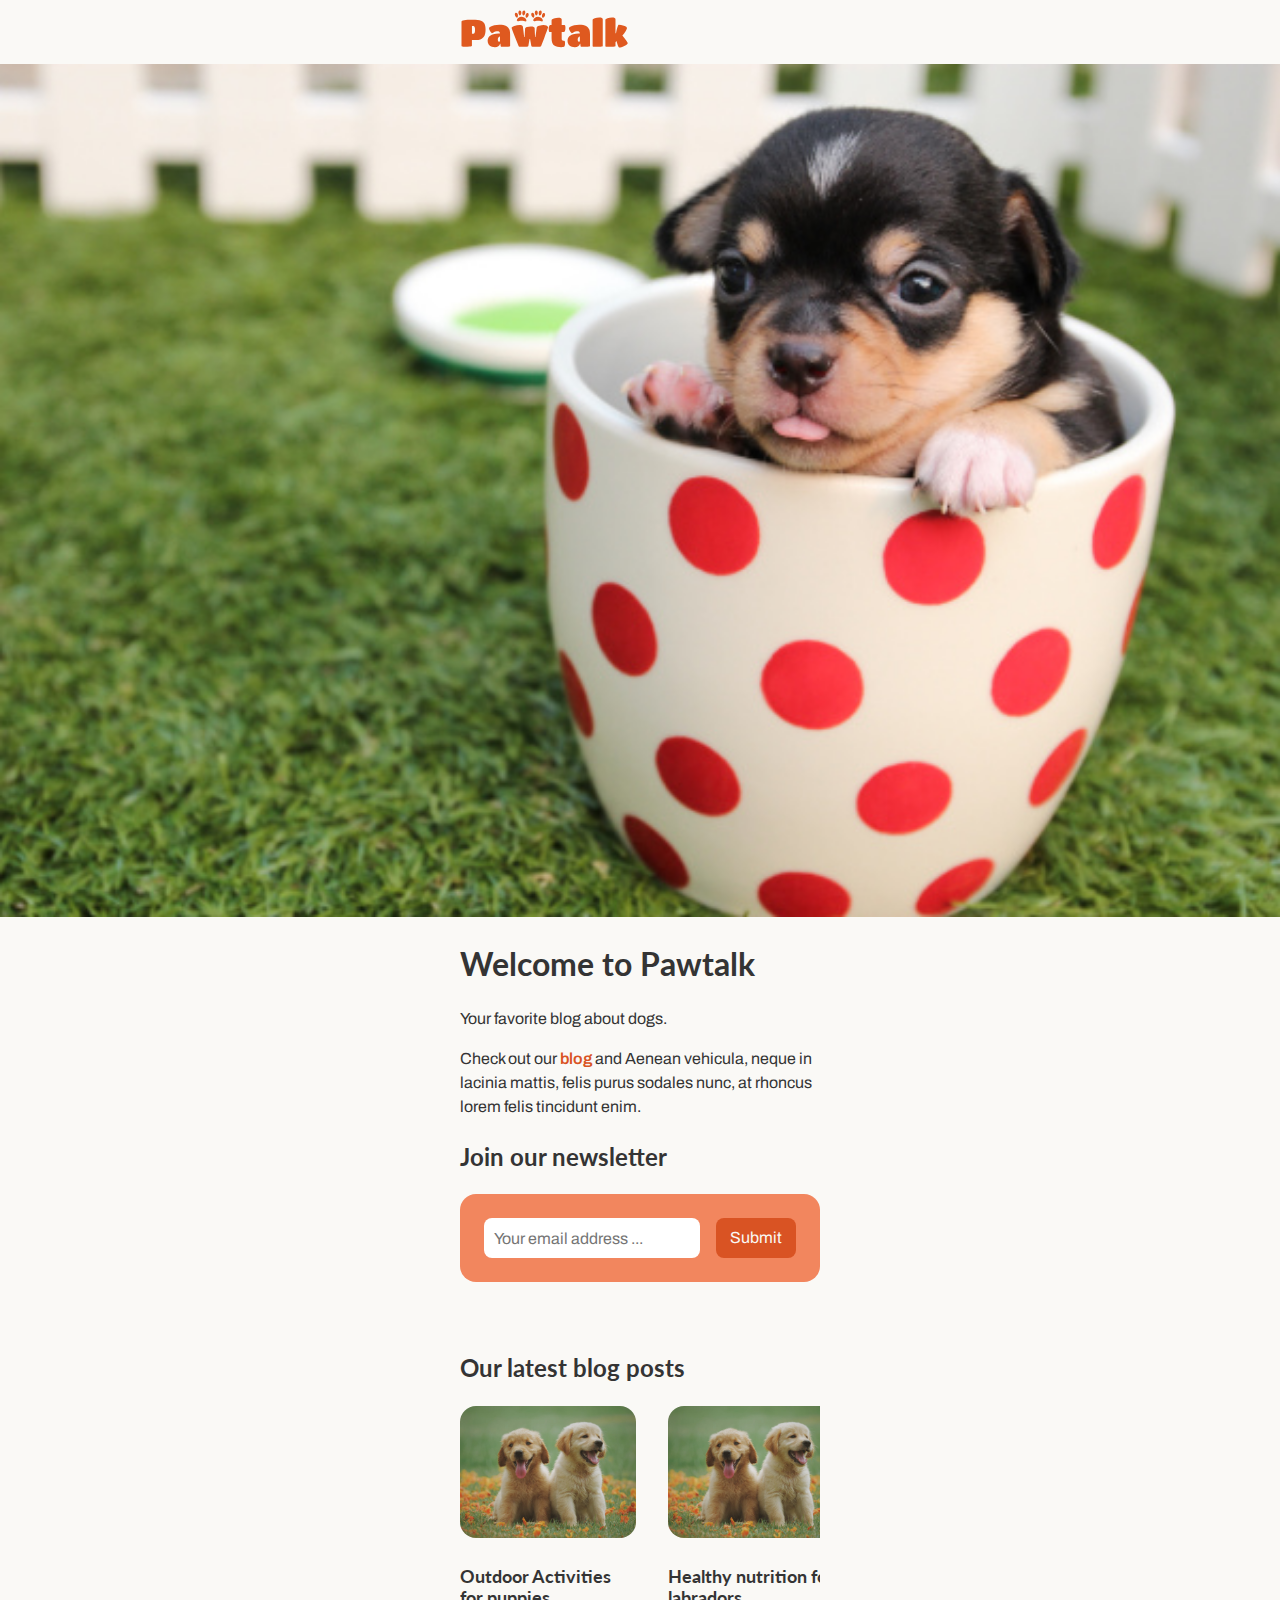
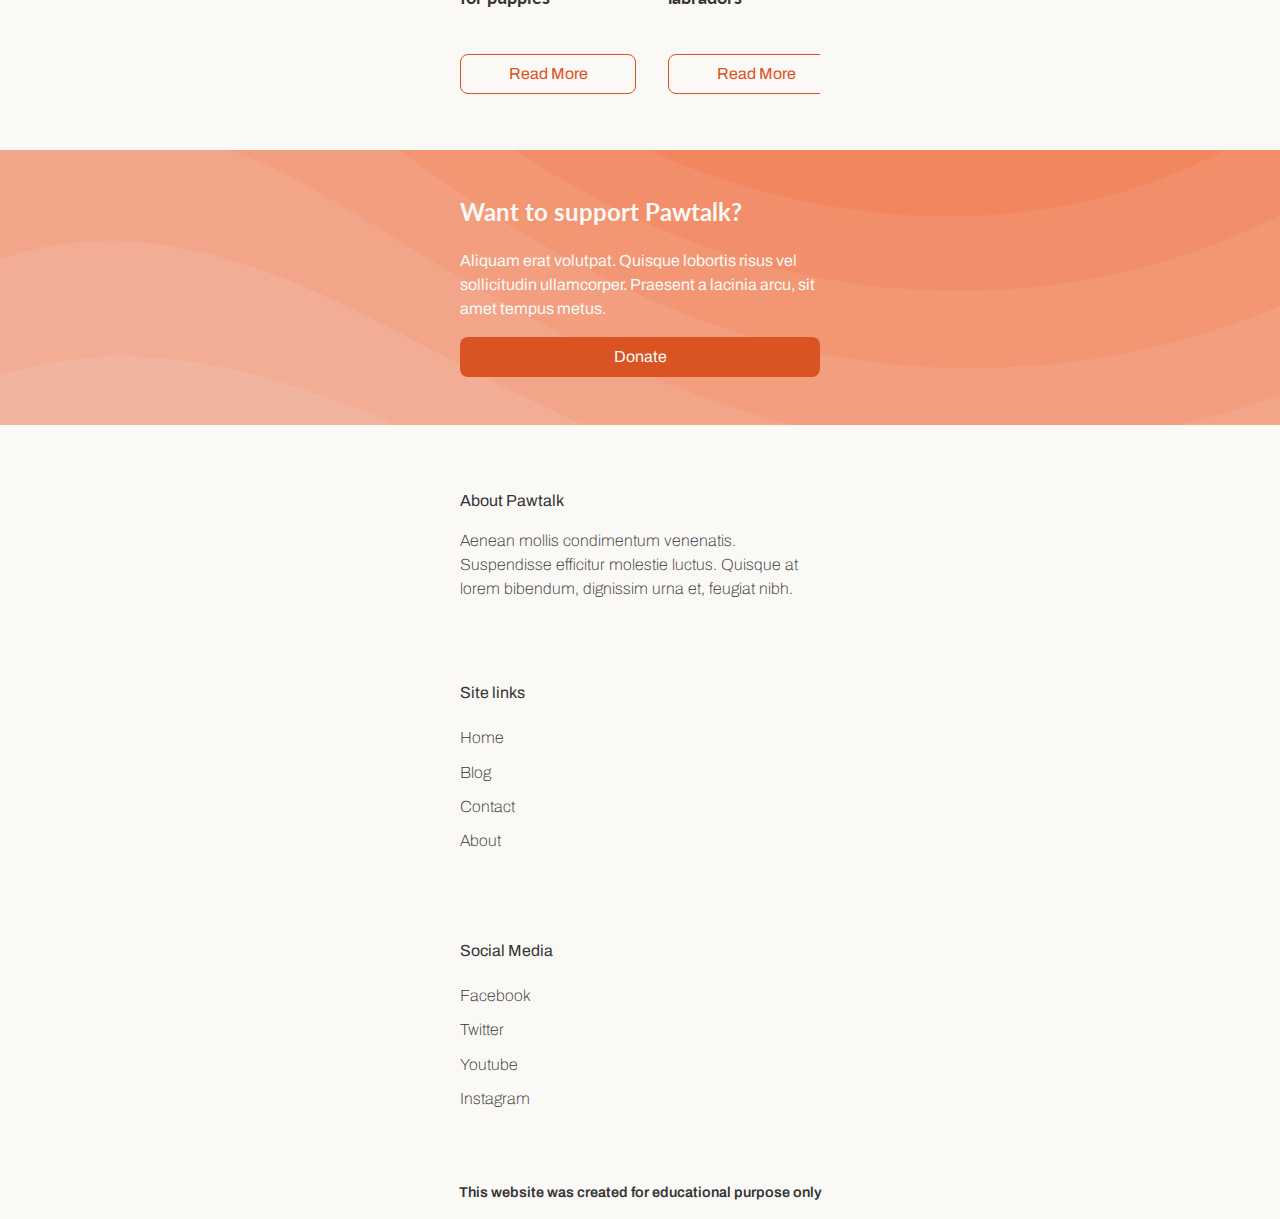
==== index.html @ 8e2d3fec "Working on the footer and other minor fixes. Mobile home almost done" ====
<!doctype html>
<html lang="en">
<head>
  <meta charset="UTF-8">
  <meta name="viewport"
        content="width=device-width, user-scalable=no, initial-scale=1.0, maximum-scale=1.0, minimum-scale=1.0">
  <meta http-equiv="X-UA-Compatible" content="ie=edge">
  <meta name="description" content="Pawtalk is a blog site all about dogs. Get useful and fun tips for your dogs"/>
  <meta name="keywords" content="Dogs, Puppies, Blog, Dog food, Inspiring, Dog agility, Dog behaviour"/>
  <link rel="stylesheet" href="https://cdnjs.cloudflare.com/ajax/libs/font-awesome/6.1.1/css/all.min.css"
        integrity="sha512-KfkfwYDsLkIlwQp6LFnl8zNdLGxu9YAA1QvwINks4PhcElQSvqcyVLLD9aMhXd13uQjoXtEKNosOWaZqXgel0g=="
        crossorigin="anonymous" referrerpolicy="no-referrer"/>
  <link rel="preconnect" href="https://fonts.googleapis.com">
  <link rel="preconnect" href="https://fonts.gstatic.com" crossorigin>
  <link
      href="https://fonts.googleapis.com/css2?family=Archivo:ital,wght@0,100;0,200;0,300;0,400;0,500;0,600;1,100;1,200;1,300;1,400&family=Lato:ital,wght@0,300;0,400;0,700;1,300&display=swap"
      rel="stylesheet">
  <link rel="stylesheet" href="./css/normalize.css"/>
  <link rel="stylesheet" href="./css/styles.css"/>
  <script src="./js/script.js" defer></script>
  <title>Pawtalk | Home</title>
</head>
<body>
<header>
  <div class="container">
    <div class="header-navigation">
      <div>
        <a href="./"><img src="./img/logo.svg" class="logo" alt="Pawtalk logo"></a>
      </div>
      <div>
        <i class="fas fa-bars hamburger-menu"></i>
      </div>
    </div>
  </div>
  <nav class="navigation">
    <div class="container">
      <a href="./">Home</a>
      <a href="./blog.html">Blog</a>
      <a href="./contact.html">Contact</a>
      <a href="./about.html">About</a>
      <button class="button">Donate</button>
    </div>
  </nav>
</header>
<main>
  <section class="hero-banner">
    <div class="hero-banner-mobile">
      <img src="./img/hero-banner-mobile.jpg" alt="Puppy in a cup">
    </div>
    <div class="container">
      <div>
        <h1>Welcome to Pawtalk</h1>
        <p>Your favorite blog about dogs.</p>
        <p>Check out our <a href="./blog.html">blog</a> and Aenean vehicula, neque in lacinia mattis, felis purus
          sodales
          nunc, at rhoncus lorem
          felis tincidunt enim.</p>
        <h2>Join our newsletter</h2>
        <div class="newsletter">
          <form>
            <label for="newsletter">
              <input type="text" id="newsletter" placeholder="Your email address ...">
            </label>
            <input type="submit" class="button">
          </form>
        </div>
      </div>
    </div>
  </section>
  <section class="latest-blog-posts">
    <div class="container">
      <h2>Our latest blog posts</h2>
      <div class="posts">
        <div class="post-element">
          <img src="img/post-1.jpg" alt="dog">
          <h3>Outdoor Activities for puppies</h3>
          <button class="button button-transparent">Read More</button>
        </div>
        <div class="post-element">
          <img src="img/post-1.jpg" alt="dog">
          <h3>Healthy nutrition for labradors</h3>
          <button class="button button-transparent">Read More</button>
        </div>
        <div class="post-element">
          <img src="img/post-1.jpg" alt="dog">
          <h3>Learn to communicate with your dog</h3>
          <button class="button button-transparent">Read More</button>
        </div>
        <div class="post-element">
          <img src="img/post-1.jpg" alt="dog">
          <h3>Healthy nutrition for labradors</h3>
          <button class="button button-transparent">Read More</button>
        </div>
        <div class="post-element">
          <img src="img/post-1.jpg" alt="dog">
          <h3>Healthy nutrition for labradors</h3>
          <button class="button button-transparent">Read More</button>
        </div>
        <div class="post-element">
          <img src="img/post-1.jpg" alt="dog">
          <h3>Healthy nutrition for labradors</h3>
          <button class="button button-transparent">Read More</button>
        </div>
      </div>
    </div>
  </section>
  <section class="donate">
    <div class="container">
      <h2>Want to support Pawtalk?</h2>
      <p>Aliquam erat volutpat. Quisque lobortis risus vel sollicitudin ullamcorper. Praesent a lacinia arcu, sit amet
        tempus metus.</p>
      <button class="button">Donate</button>
    </div>
  </section>
</main>
<footer>
  <div class="container">
    <div class="footer-content">
      <div class="footer-about">
        <p>About Pawtalk</p>
        <p>Aenean mollis condimentum venenatis. Suspendisse efficitur molestie luctus. Quisque at lorem bibendum,
          dignissim urna et, feugiat nibh.</p>
      </div>
      <div class="footer-links">
        <p>Site links</p>
        <ul>
          <li><a href="./">Home</a></li>
          <li><a href="./blog.html">Blog</a></li>
          <li><a href="./contact.html">Contact</a></li>
          <li><a href="./about.html">About</a></li>
        </ul>
      </div>
      <div class="footer-social">
        <p>Social Media</p>
        <ul>
          <li>Facebook</li>
          <li>Twitter</li>
          <li>Youtube</li>
          <li>Instagram</li>
        </ul>
      </div>
    </div>
  </div>
</footer>
<p class="edu-paragraph">This website was created for educational purpose only</p>
</body>
</html>
---- css/styles.css ----
:root {
  --font-family-headings: 'Lato', sans-serif;
  --font-family-paragraphs: 'Archivo', sans-serif;
  --text-color: #343434;
  --body-background-color: #FAF9F6;
  --brand-links-color: #D95323;
  --brand-color-light: #F2865E;
  --gutter-sm-8: 8px;
  --gutter-m-16: 16px;
  --gutter-m-32: 32px;
}

* {
  box-sizing: border-box;
}

body {
  background-color: var(--body-background-color);
  color: var(--text-color);
  font-family: var(--font-family-paragraphs);
}

h1, h2, h3, h4, h5, h6 {
  font-family: var(--font-family-headings);
  margin: 24px 0;
}

a {
  text-decoration: none;
  color: var(--brand-links-color);
  font-weight: 600;
}

a:hover {
  text-decoration: underline;
  text-underline-offset: 4px;
  text-decoration-thickness: 2px;
}

p {
  line-height: 24px;
}

ul {
  padding: 0;
  list-style: none;
}

.container {
  max-width: 360px;
  margin: 0 auto;
}

img {
  border-radius: var(--gutter-m-16);
}

.button {
  background-color: var(--brand-links-color);
  height: 40px;
  border: none;
  border-radius: 8px;
  color: var(--body-background-color);
  cursor: pointer;
}

.button-transparent {
  background-color: transparent;
  color: var(--brand-links-color);
  border: 1px solid var(--brand-links-color);
}

.header-navigation {
  display: flex;
  justify-content: space-between;
  height: 64px;
}

header .logo {
  max-width: 168px;
  padding: var(--gutter-sm-8) 0 var(--gutter-m-16) 0;
}

header .hamburger-menu {
  position: relative;
  font-size: 24px;
  color: var(--brand-links-color);
  padding: 20px 0;
  cursor: pointer;
}

.navigation {
  position: absolute;
  width: 100%;
  background-color: var(--body-background-color);
  opacity: 0;
  box-shadow: 0 4px 5px -6px #353935;
  transform: translateX(-380px);
  transition: all .3s ease-out;
}

.navigation .container {
  display: flex;
  flex-direction: column;
  background-color: var(--body-background-color);
  padding: 24px 0;
}

.show-menu {
  transform: translateX(0);
  opacity: 1;
}

.navigation .container a {
  border-bottom: 1px solid #f2d0c4a1;
  padding: 16px 0;
}

.navigation button {
  margin-top: 24px;
}

.hero-banner-mobile img {
  width: 100%;
  border-radius: 0;
}

input[type=text] {
  height: 40px;
  border-radius: 8px;
  border: none;
  text-indent: 8px;
}

.newsletter form {
  background-color: var(--brand-color-light);
  padding: 24px;
  border-radius: 16px;
  border: none;
  display: flex;
  gap: 16px;
}

.newsletter label, .newsletter label input {
  width: 100%;
}

.newsletter input:nth-child(2) {
  min-width: 80px;
}

.latest-blog-posts {
  padding: 48px 0;
}

.posts {
  display: flex;
  gap: 32px;
  overflow: auto;
}

.post-element {
  min-width: 176px;
  min-height: 296px;
  position: relative;
}

.post-element h3 {
  font-size: 1.125rem;
}

.post-element button {
  position: absolute;
  bottom: 8px;
}

.post-element button, .post-element img, .donate button {
  width: 100%;
}

.donate {
  background-image: url("/img/pattern.svg");
  background-repeat: no-repeat;
  background-size: cover;
  padding: 48px 0;
  color: var(--body-background-color);
}

.donate h2 {
  margin-top: 0;
}

.footer-content > div {
  padding-top: 48px;
}

footer ul li, footer a, .footer-about p:nth-child(2) {
  font-weight: 100;
}

footer a {
  color: #343434;
  font-weight: 100;
}

footer ul li {
  padding: var(--gutter-sm-8) 0;
}

.edu-paragraph {
  text-align: center;
  padding-top: 48px;
  font-size: 0.9rem;
  font-weight: 600;
}
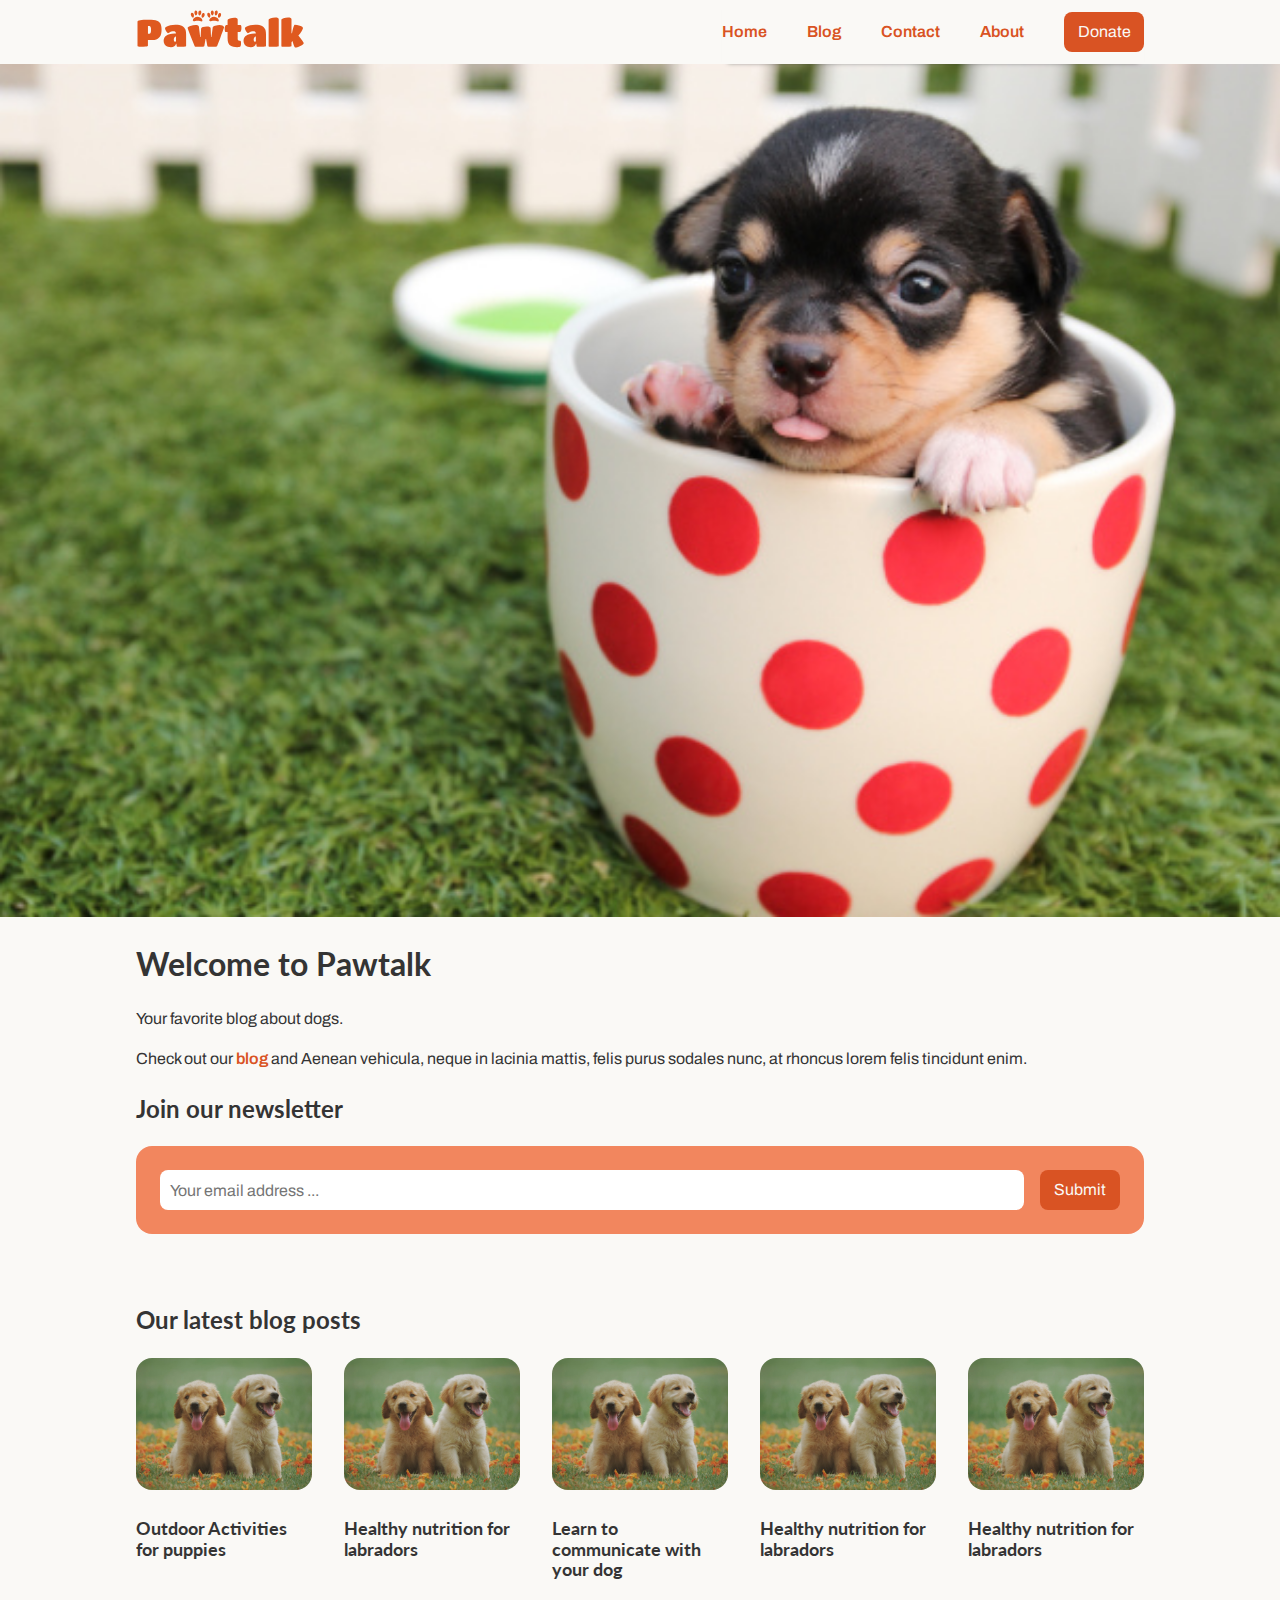
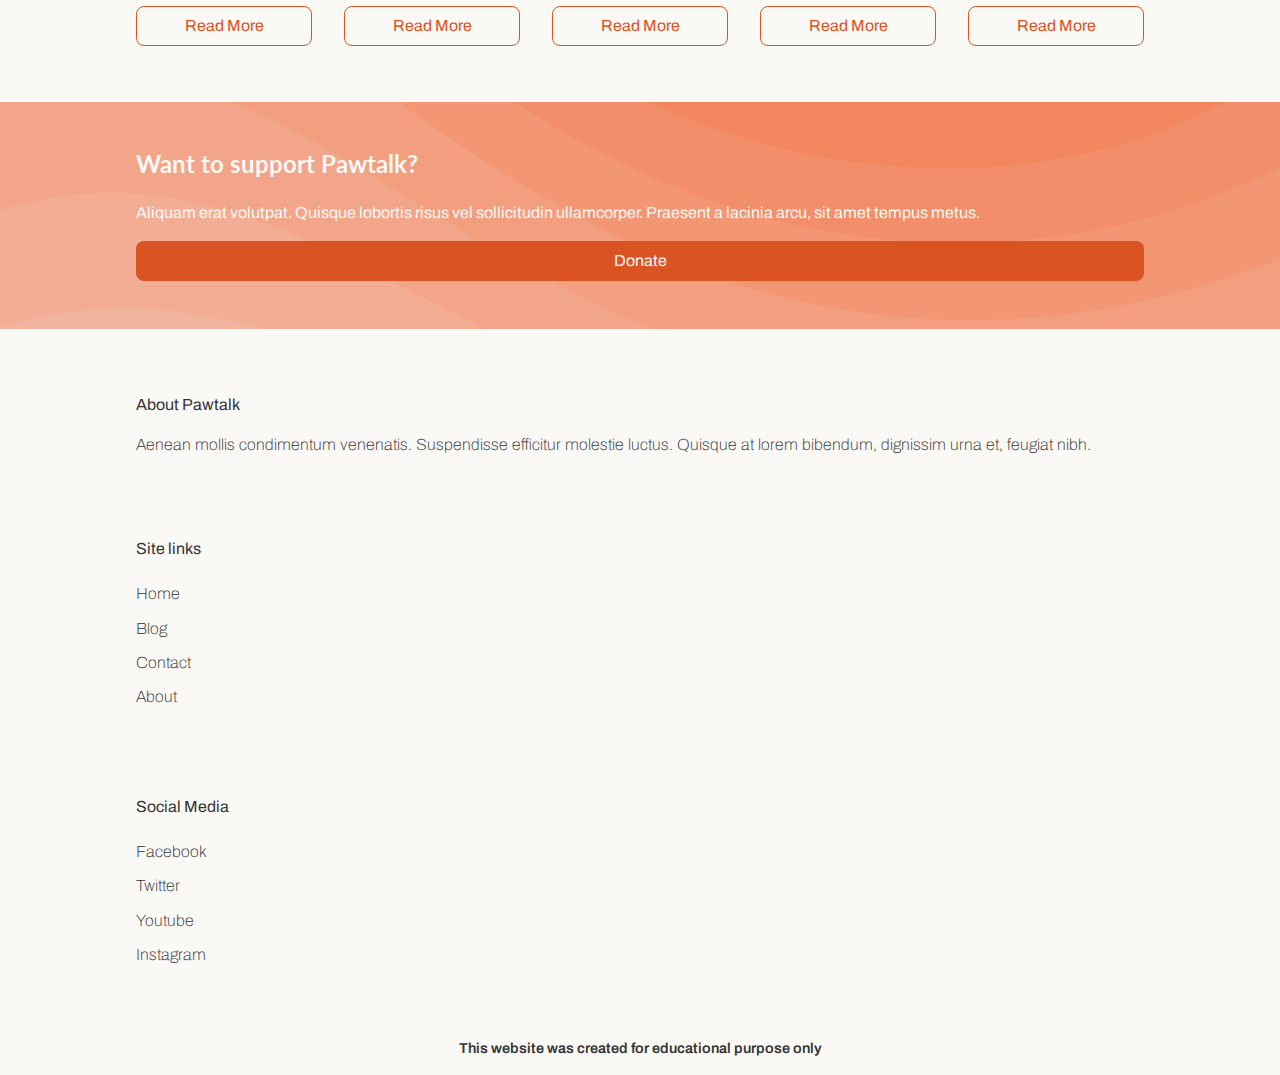
==== commit a6fbe243: "Working on desktop home page" ====
--- a/index.html
+++ b/index.html
@@ -2,8 +2,7 @@
 <html lang="en">
 <head>
   <meta charset="UTF-8">
-  <meta name="viewport"
-        content="width=device-width, user-scalable=no, initial-scale=1.0, maximum-scale=1.0, minimum-scale=1.0">
+  <meta name="viewport" content="width=device-width initial-scale=1.0">
   <meta http-equiv="X-UA-Compatible" content="ie=edge">
   <meta name="description" content="Pawtalk is a blog site all about dogs. Get useful and fun tips for your dogs"/>
   <meta name="keywords" content="Dogs, Puppies, Blog, Dog food, Inspiring, Dog agility, Dog behaviour"/>
@@ -22,25 +21,23 @@
 </head>
 <body>
 <header>
-  <div class="container">
-    <div class="header-navigation">
-      <div>
+  <div class="header-navigation">
+    <div>
+      <div class="container">
         <a href="./"><img src="./img/logo.svg" class="logo" alt="Pawtalk logo"></a>
-      </div>
-      <div>
         <i class="fas fa-bars hamburger-menu"></i>
       </div>
     </div>
+    <nav class="navigation">
+      <div class="container">
+        <a href="./">Home</a>
+        <a href="./blog.html">Blog</a>
+        <a href="./contact.html">Contact</a>
+        <a href="./about.html">About</a>
+        <button class="button">Donate</button>
+      </div>
+    </nav>
   </div>
-  <nav class="navigation">
-    <div class="container">
-      <a href="./">Home</a>
-      <a href="./blog.html">Blog</a>
-      <a href="./contact.html">Contact</a>
-      <a href="./about.html">About</a>
-      <button class="button">Donate</button>
-    </div>
-  </nav>
 </header>
 <main>
   <section class="hero-banner">
--- a/css/styles.css
+++ b/css/styles.css
@@ -71,9 +71,13 @@
 }
 
 .header-navigation {
+  height: 64px;
+}
+
+.header-navigation .container {
   display: flex;
   justify-content: space-between;
-  height: 64px;
+  position: relative;
 }
 
 header .logo {
@@ -90,11 +94,13 @@
 }
 
 .navigation {
+  padding: 24px 0;
   position: absolute;
-  width: 100%;
-  background-color: var(--body-background-color);
+  top: 64px;
+  width: 100%;
   opacity: 0;
   box-shadow: 0 4px 5px -6px #353935;
+  background-color: var(--body-background-color);
   transform: translateX(-380px);
   transition: all .3s ease-out;
 }
@@ -103,7 +109,6 @@
   display: flex;
   flex-direction: column;
   background-color: var(--body-background-color);
-  padding: 24px 0;
 }
 
 .show-menu {
@@ -111,7 +116,7 @@
   opacity: 1;
 }
 
-.navigation .container a {
+.navigation a {
   border-bottom: 1px solid #f2d0c4a1;
   padding: 16px 0;
 }
@@ -213,3 +218,43 @@
   font-size: 0.9rem;
   font-weight: 600;
 }
+
+@media screen and (min-width: 767px) {
+  .container, .header-navigation {
+    max-width: 1008px
+  }
+
+  .header-navigation {
+    margin: 0 auto;
+    display: flex;
+    justify-content: space-between;
+  }
+
+  .hamburger-menu {
+    display: none;
+  }
+
+  .navigation {
+    display: inline-flex;
+    transform: translateX(0);
+    opacity: 1;
+    width: auto;
+    position: static;
+    padding: 0;
+  }
+
+  .navigation .container {
+    flex-direction: row;
+    align-items: center;
+    gap: 40px;
+  }
+
+  .navigation .container a {
+    border: none;
+  }
+
+  .navigation button {
+    margin: 0;
+    min-width: 80px;
+  }
+}
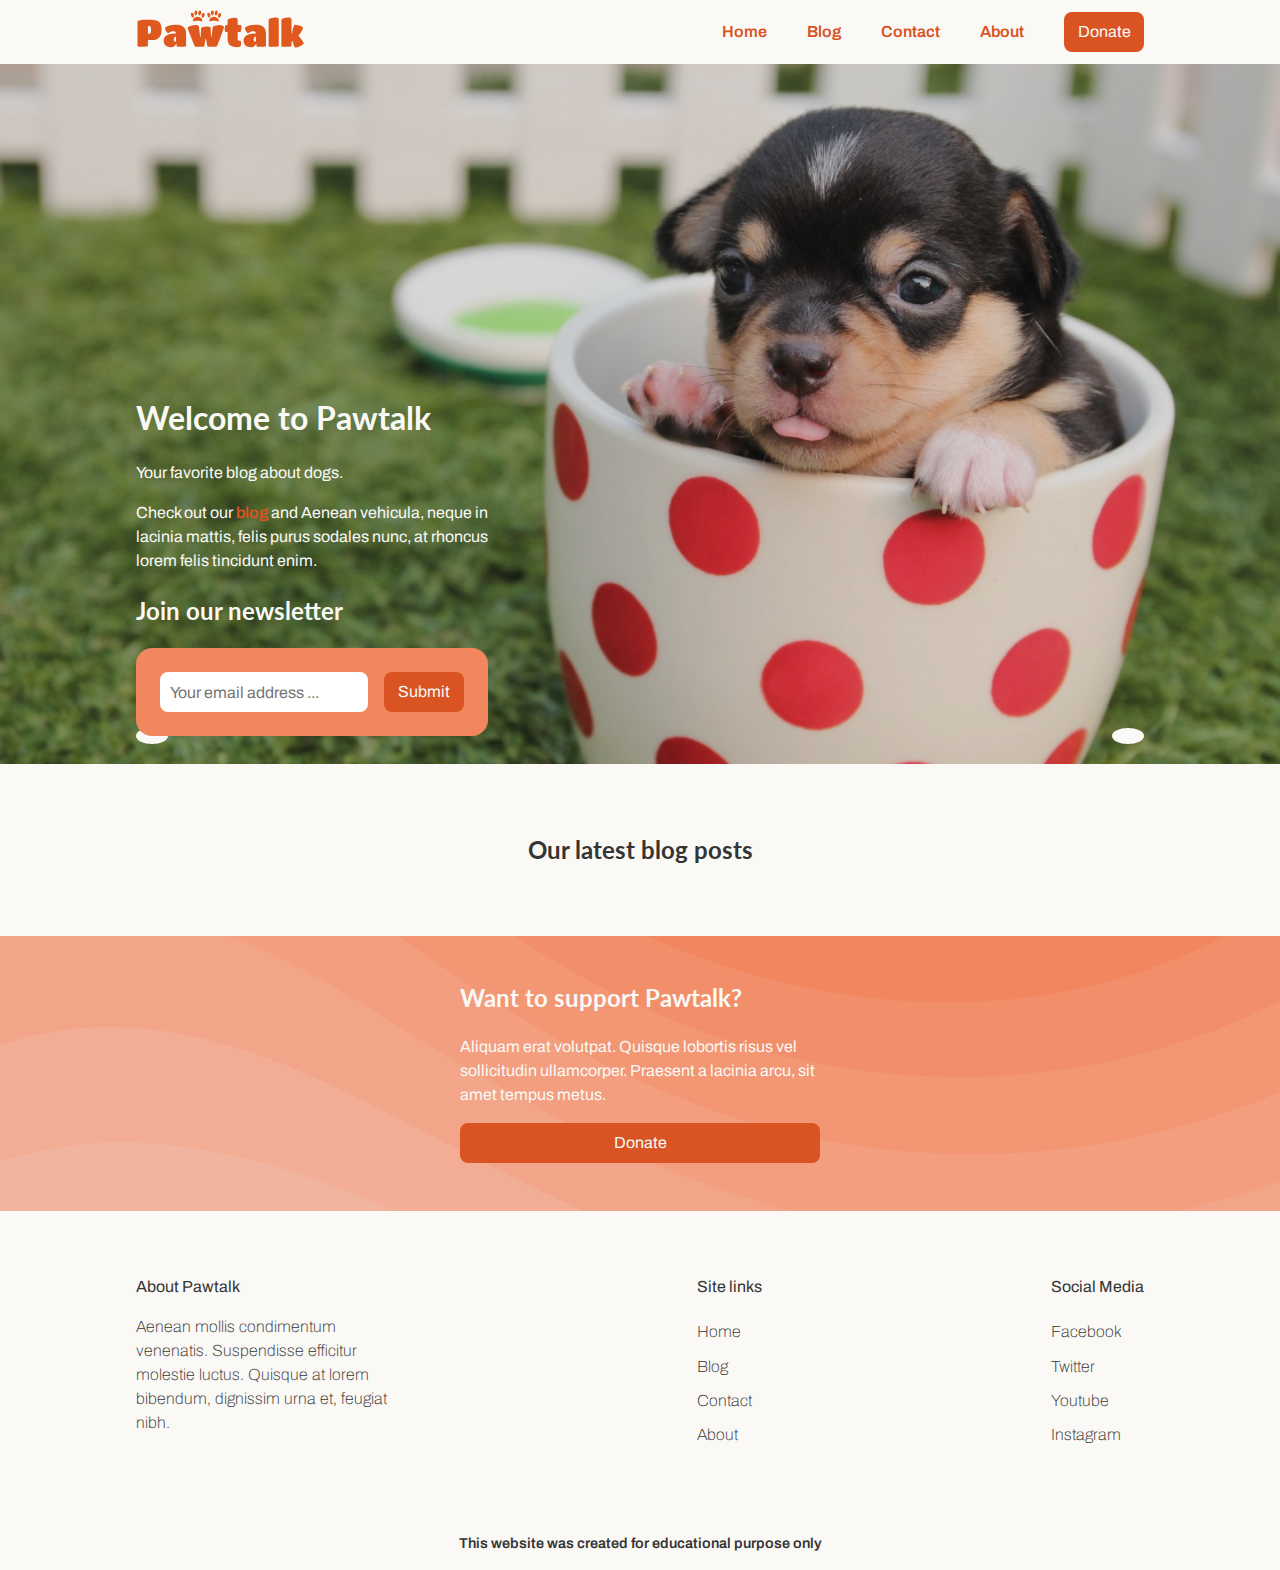
==== commit 75c4dcc2: "Home page progressing with api call on latest posts" ====
--- a/index.html
+++ b/index.html
@@ -16,6 +16,7 @@
       rel="stylesheet">
   <link rel="stylesheet" href="./css/normalize.css"/>
   <link rel="stylesheet" href="./css/styles.css"/>
+  <script src="./js/latestPosts.js" defer></script>
   <script src="./js/script.js" defer></script>
   <title>Pawtalk | Home</title>
 </head>
@@ -45,7 +46,7 @@
       <img src="./img/hero-banner-mobile.jpg" alt="Puppy in a cup">
     </div>
     <div class="container">
-      <div>
+      <div class="hero-text">
         <h1>Welcome to Pawtalk</h1>
         <p>Your favorite blog about dogs.</p>
         <p>Check out our <a href="./blog.html">blog</a> and Aenean vehicula, neque in lacinia mattis, felis purus
@@ -67,38 +68,9 @@
   <section class="latest-blog-posts">
     <div class="container">
       <h2>Our latest blog posts</h2>
-      <div class="posts">
-        <div class="post-element">
-          <img src="img/post-1.jpg" alt="dog">
-          <h3>Outdoor Activities for puppies</h3>
-          <button class="button button-transparent">Read More</button>
-        </div>
-        <div class="post-element">
-          <img src="img/post-1.jpg" alt="dog">
-          <h3>Healthy nutrition for labradors</h3>
-          <button class="button button-transparent">Read More</button>
-        </div>
-        <div class="post-element">
-          <img src="img/post-1.jpg" alt="dog">
-          <h3>Learn to communicate with your dog</h3>
-          <button class="button button-transparent">Read More</button>
-        </div>
-        <div class="post-element">
-          <img src="img/post-1.jpg" alt="dog">
-          <h3>Healthy nutrition for labradors</h3>
-          <button class="button button-transparent">Read More</button>
-        </div>
-        <div class="post-element">
-          <img src="img/post-1.jpg" alt="dog">
-          <h3>Healthy nutrition for labradors</h3>
-          <button class="button button-transparent">Read More</button>
-        </div>
-        <div class="post-element">
-          <img src="img/post-1.jpg" alt="dog">
-          <h3>Healthy nutrition for labradors</h3>
-          <button class="button button-transparent">Read More</button>
-        </div>
-      </div>
+      <i class="fa-solid fa-angle-left"></i>
+      <i class="fa-solid fa-angle-right"></i>
+      <div class="posts"></div>
     </div>
   </section>
   <section class="donate">
--- a/css/styles.css
+++ b/css/styles.css
@@ -158,6 +158,10 @@
   padding: 48px 0;
 }
 
+.fa-angle-left, .fa-angle-right {
+  display: none;
+}
+
 .posts {
   display: flex;
   gap: 32px;
@@ -166,12 +170,13 @@
 
 .post-element {
   min-width: 176px;
-  min-height: 296px;
+  min-height: 272px;
   position: relative;
 }
 
 .post-element h3 {
   font-size: 1.125rem;
+  color: var(--text-color);
 }
 
 .post-element button {
@@ -230,7 +235,7 @@
     justify-content: space-between;
   }
 
-  .hamburger-menu {
+  .hamburger-menu, .hero-banner-mobile {
     display: none;
   }
 
@@ -241,6 +246,7 @@
     width: auto;
     position: static;
     padding: 0;
+    box-shadow: none;
   }
 
   .navigation .container {
@@ -257,4 +263,82 @@
     margin: 0;
     min-width: 80px;
   }
-}
+
+  .hero-banner {
+    background-image: url("/img/hero-banner-desktop.jpg");
+    background-repeat: no-repeat;
+    background-size: cover;
+    height: 700px;
+    position: relative;
+  }
+
+  .hero-banner .container {
+    position: relative;
+  }
+
+  .container .hero-text {
+    color: var(--body-background-color);
+    position: absolute;
+    top: 312px;
+    z-index: 2;
+  }
+
+  .hero-text p:last-of-type {
+    max-width: 352px;
+  }
+
+  .hero-banner:after {
+    content: "";
+    position: absolute;
+    z-index: 0;
+    width: 100%;
+    height: 100%;
+    background-color: var(--text-color);
+    opacity: .2;
+  }
+
+  .latest-blog-posts h2 {
+    text-align: center;
+  }
+
+  .latest-blog-posts .container {
+    position: relative;
+  }
+
+  .fa-angle-left, .fa-angle-right {
+    display: initial;
+    position: absolute;
+    bottom: 144px;
+    font-size: 48px;
+    background-color: var(--body-background-color);
+    border-radius: 50%;
+    padding: 8px 16px;
+    color: var(--brand-links-color);
+    cursor: pointer;
+    z-index: 1;
+  }
+
+  .fa-angle-right {
+    right: 0;
+  }
+
+  .posts {
+    overflow: hidden;
+    scroll-behavior: smooth;
+    max-width: 800px;
+    margin: 0 auto;
+  }
+
+  .donate .container {
+    max-width: 360px;
+  }
+
+  .footer-content {
+    display: flex;
+    justify-content: space-between;
+  }
+
+  .footer-about p:nth-child(2) {
+    max-width: 272px;
+  }
+}
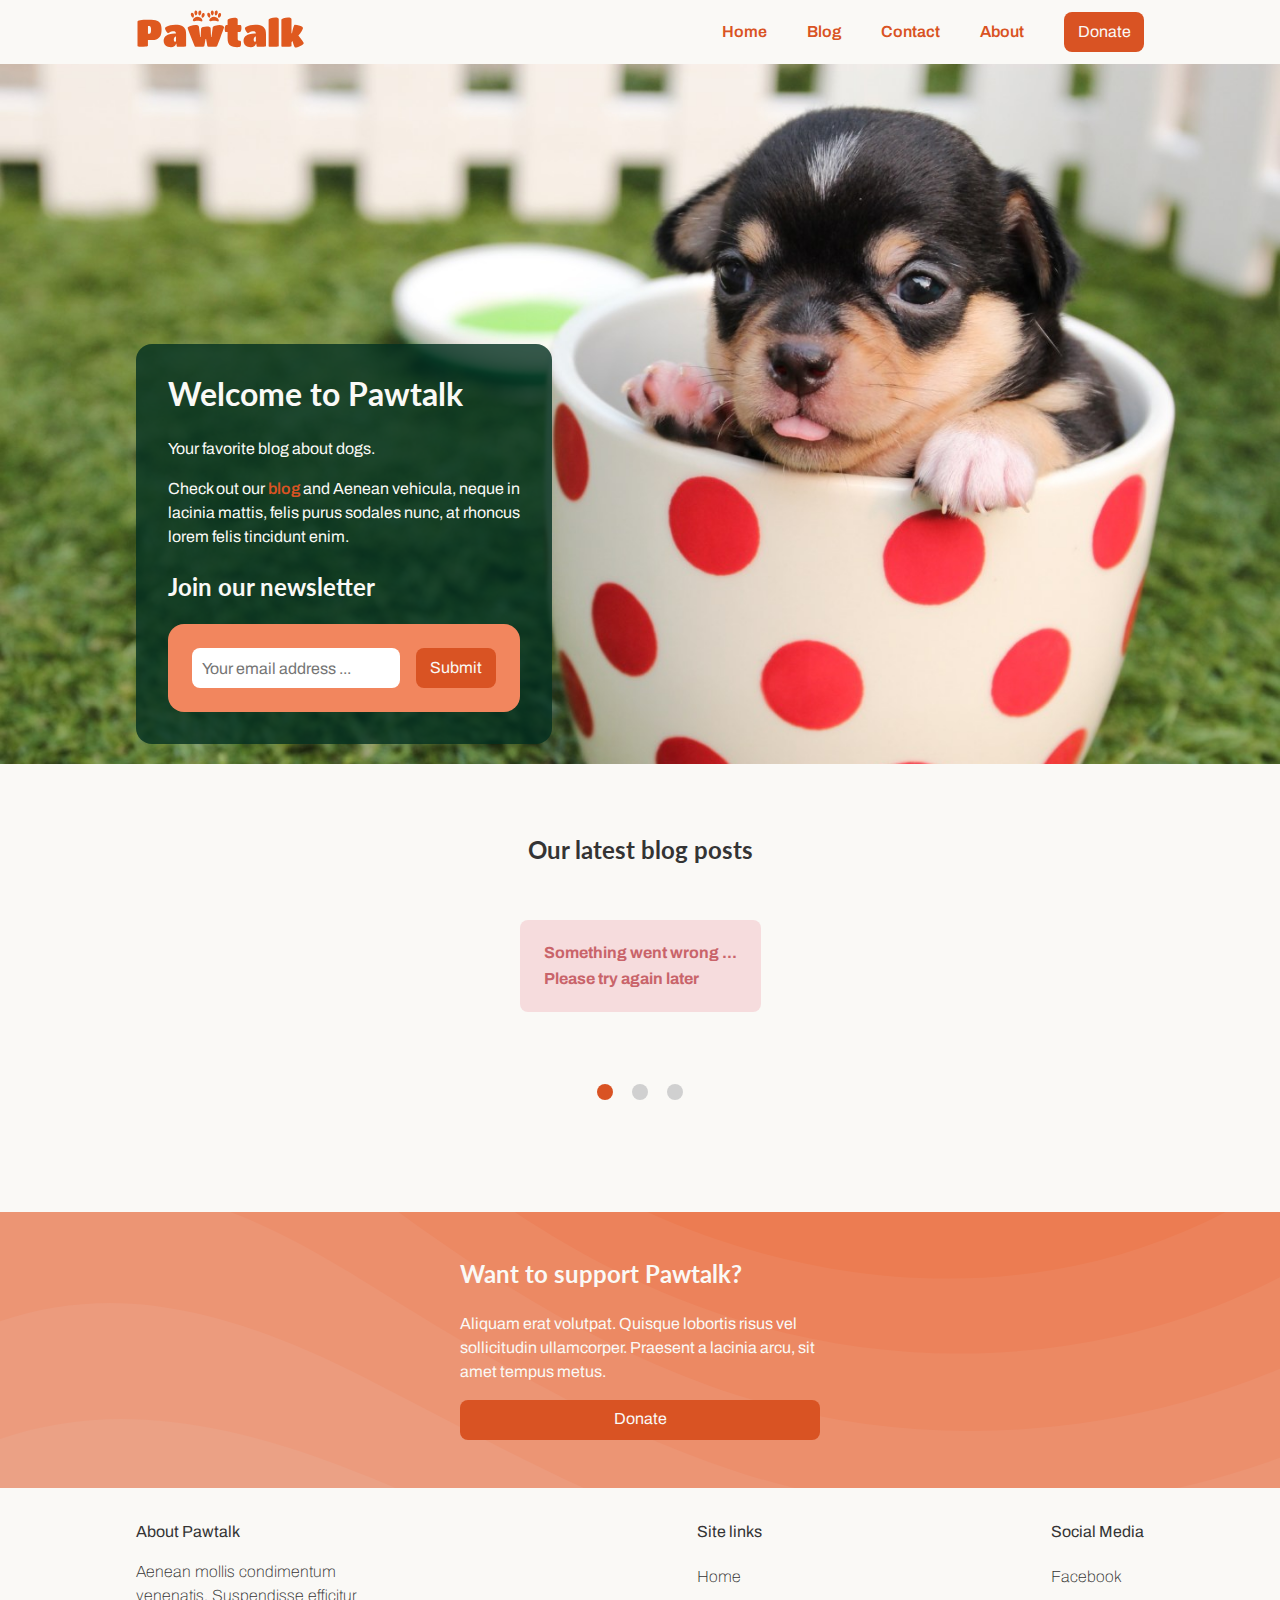
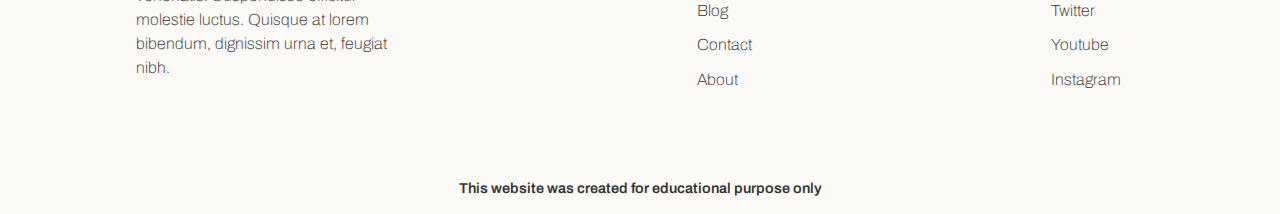
==== commit 40489337: "Added position dots on latest posts section on home page" ====
--- a/index.html
+++ b/index.html
@@ -16,6 +16,7 @@
       rel="stylesheet">
   <link rel="stylesheet" href="./css/normalize.css"/>
   <link rel="stylesheet" href="./css/styles.css"/>
+  <script src="./js/listApiFunction.js" defer></script>
   <script src="./js/latestPosts.js" defer></script>
   <script src="./js/script.js" defer></script>
   <title>Pawtalk | Home</title>
@@ -71,6 +72,11 @@
       <i class="fa-solid fa-angle-left"></i>
       <i class="fa-solid fa-angle-right"></i>
       <div class="posts"></div>
+      <div class="dots-container">
+        <span class="dots"></span>
+        <span class="dots"></span>
+        <span class="dots"></span>
+      </div>
     </div>
   </section>
   <section class="donate">
--- a/css/styles.css
+++ b/css/styles.css
@@ -51,6 +51,23 @@
   margin: 0 auto;
 }
 
+.breadcrumb ul, .heading-1 {
+  margin: 48px 0;
+}
+
+.breadcrumb ul li {
+  display: inline-block;
+}
+
+.breadcrumb ul li a {
+  font-weight: 400;
+}
+
+.breadcrumb ul li:not(:last-child):after {
+  content: "/";
+  padding-left: 4px;
+}
+
 img {
   border-radius: var(--gutter-m-16);
 }
@@ -68,6 +85,7 @@
   background-color: transparent;
   color: var(--brand-links-color);
   border: 1px solid var(--brand-links-color);
+  transition: all .2s ease-in-out;
 }
 
 .header-navigation {
@@ -96,12 +114,13 @@
 .navigation {
   padding: 24px 0;
   position: absolute;
+  z-index: 1;
   top: 64px;
   width: 100%;
   opacity: 0;
   box-shadow: 0 4px 5px -6px #353935;
   background-color: var(--body-background-color);
-  transform: translateX(-380px);
+  transform: translateX(-500px);
   transition: all .3s ease-out;
 }
 
@@ -130,7 +149,7 @@
   border-radius: 0;
 }
 
-input[type=text] {
+input[type=text], textarea {
   height: 40px;
   border-radius: 8px;
   border: none;
@@ -146,7 +165,7 @@
   gap: 16px;
 }
 
-.newsletter label, .newsletter label input {
+.newsletter label, .newsletter label input, .contact input, .contact textarea {
   width: 100%;
 }
 
@@ -158,7 +177,7 @@
   padding: 48px 0;
 }
 
-.fa-angle-left, .fa-angle-right {
+.fa-angle-left, .fa-angle-right, .dots-container {
   display: none;
 }
 
@@ -168,6 +187,15 @@
   overflow: auto;
 }
 
+.single-blog-link:hover {
+  text-decoration: none;
+}
+
+.single-blog-link:hover .button-transparent {
+  color: var(--body-background-color);
+  background-color: var(--brand-links-color);
+}
+
 .post-element {
   min-width: 176px;
   min-height: 272px;
@@ -184,11 +212,12 @@
   bottom: 8px;
 }
 
-.post-element button, .post-element img, .donate button {
+.post-element button, .post-element img, .donate button, .img-width-100 {
   width: 100%;
 }
 
 .donate {
+  position: relative;
   background-image: url("/img/pattern.svg");
   background-repeat: no-repeat;
   background-size: cover;
@@ -196,12 +225,28 @@
   color: var(--body-background-color);
 }
 
+.donate:after {
+  position: absolute;
+  top: 0;
+  z-index: 0;
+  content: "";
+  width: 100%;
+  height: 100%;
+  background-color: var(--brand-links-color);
+  opacity: .35;
+}
+
+.donate div {
+  position: relative;
+  z-index: 2;
+}
+
 .donate h2 {
   margin-top: 0;
 }
 
 .footer-content > div {
-  padding-top: 48px;
+  padding-top: 16px;
 }
 
 footer ul li, footer a, .footer-about p:nth-child(2) {
@@ -222,6 +267,41 @@
   padding-top: 48px;
   font-size: 0.9rem;
   font-weight: 600;
+}
+
+.loader {
+  margin: 0 auto;
+  max-width: 64px;
+  width: 64px;
+  height: 64px;
+  border: 8px solid #c0c0c0;
+  border-top: 8px solid var(--brand-links-color);
+  border-radius: 50%;
+  animation: spin .7s linear infinite;
+  padding: 8px;
+}
+
+@keyframes spin {
+  from {
+    transform: rotate(0);
+  }
+  to {
+    transform: rotate(360deg);
+  }
+}
+
+.error-msg {
+  width: 100%;
+  padding: 24px;
+  margin-bottom: 32px;
+  background-color: #f6dcdd;
+  color: #c9646a;
+  border-radius: var(--gutter-sm-8);
+}
+
+.error-msg strong:first-of-type {
+  display: block;
+  padding-bottom: 8px;
 }
 
 @media screen and (min-width: 767px) {
@@ -279,36 +359,46 @@
   .container .hero-text {
     color: var(--body-background-color);
     position: absolute;
-    top: 312px;
+    top: 280px;
     z-index: 2;
+    padding: 32px;
   }
 
   .hero-text p:last-of-type {
     max-width: 352px;
   }
 
-  .hero-banner:after {
+  .hero-text:after {
     content: "";
     position: absolute;
-    z-index: 0;
+    height: 100%;
     width: 100%;
-    height: 100%;
-    background-color: var(--text-color);
-    opacity: .2;
+    left: 0;
+    bottom: 0;
+    z-index: -1;
+    background-color: #023020;
+    opacity: .8;
+    border-radius: 16px;
+  }
+
+  .hero-text h1 {
+    margin-top: 0;
   }
 
   .latest-blog-posts h2 {
     text-align: center;
+    margin-bottom: 56px;
   }
 
   .latest-blog-posts .container {
     position: relative;
+    min-height: 328px;
   }
 
   .fa-angle-left, .fa-angle-right {
     display: initial;
     position: absolute;
-    bottom: 144px;
+    bottom: 176px;
     font-size: 48px;
     background-color: var(--body-background-color);
     border-radius: 50%;
@@ -329,8 +419,31 @@
     margin: 0 auto;
   }
 
+  .dots-container {
+    display: block;
+    text-align: center;
+    margin-top: 40px;
+  }
+
+  .dots {
+    display: inline-block;
+    height: 16px;
+    width: 16px;
+    margin: 0 8px;
+    background-color: #D0D0D0;
+    border-radius: 50%;
+  }
+
+  .dots-container .active {
+    background-color: var(--brand-links-color);
+  }
+
   .donate .container {
     max-width: 360px;
+  }
+
+  .donate:after {
+    opacity: .2;
   }
 
   .footer-content {
@@ -341,4 +454,9 @@
   .footer-about p:nth-child(2) {
     max-width: 272px;
   }
-}
+
+  .error-msg {
+    width: fit-content;
+    margin: 0 auto 32px auto;
+  }
+}
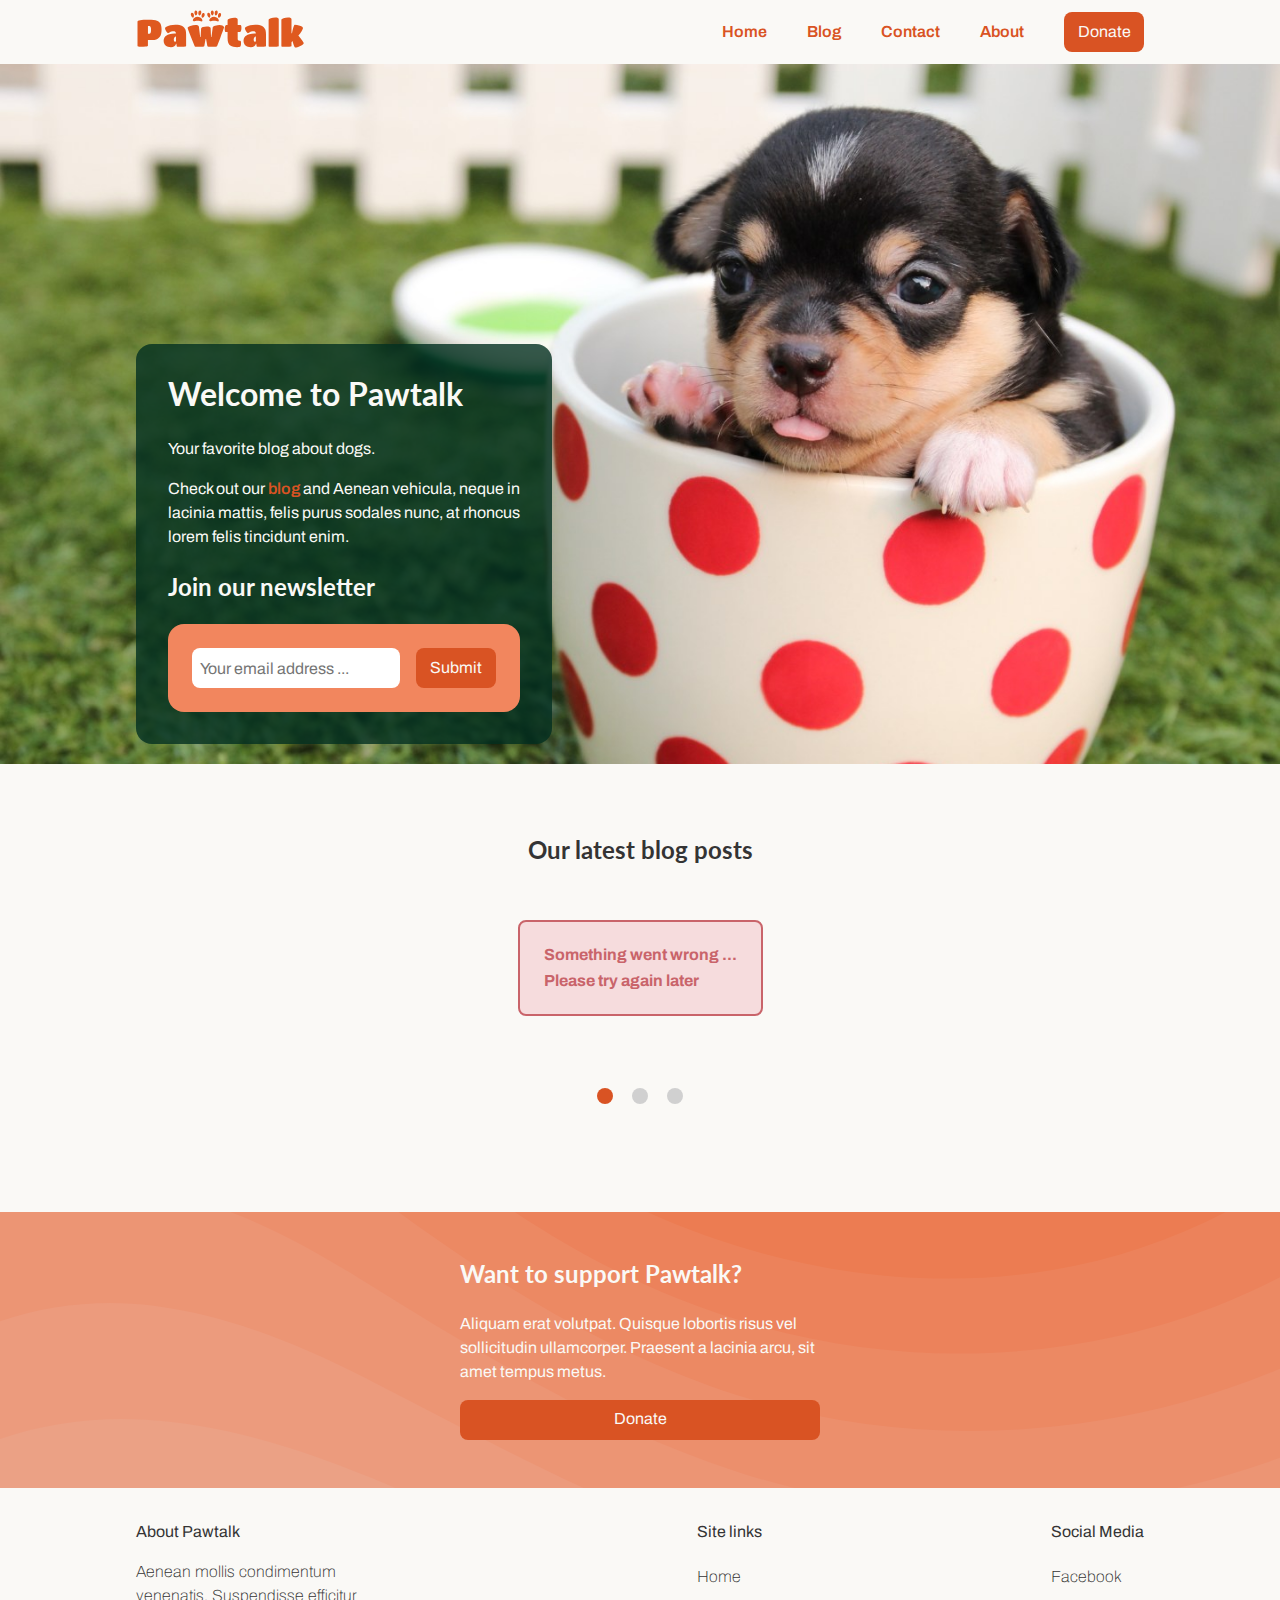
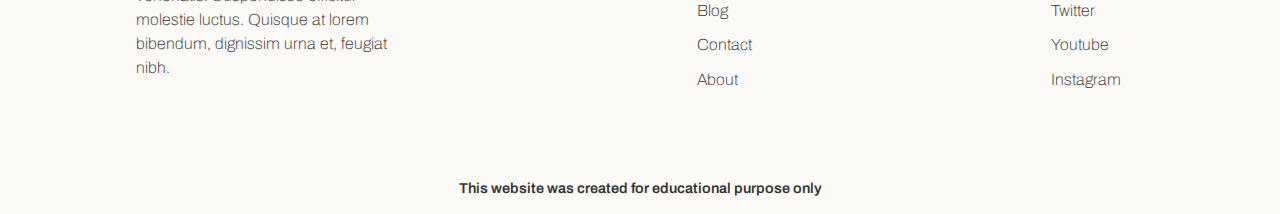
==== commit 9fcf1e6c: "Now possible to comment on blog posts. With approval in WordPress admin. Also moved code and functio" ====
--- a/index.html
+++ b/index.html
@@ -16,10 +16,23 @@
       rel="stylesheet">
   <link rel="stylesheet" href="./css/normalize.css"/>
   <link rel="stylesheet" href="./css/styles.css"/>
-  <script src="./js/listApiFunction.js" defer></script>
-  <script src="./js/latestPosts.js" defer></script>
+  <script src="./js/latestPosts.js" type="module" defer></script>
   <script src="./js/script.js" defer></script>
   <title>Pawtalk | Home</title>
+  <!-- Hotjar Tracking Code for https://project-exam-1-hreinn.netlify.app/ -->
+  <script>
+    (function (h, o, t, j, a, r) {
+      h.hj = h.hj || function () {
+        (h.hj.q = h.hj.q || []).push(arguments)
+      };
+      h._hjSettings = {hjid: 2968392, hjsv: 6};
+      a = o.getElementsByTagName('head')[0];
+      r = o.createElement('script');
+      r.async = 1;
+      r.src = t + h._hjSettings.hjid + j + h._hjSettings.hjsv;
+      a.appendChild(r);
+    })(window, document, 'https://static.hotjar.com/c/hotjar-', '.js?sv=');
+  </script>
 </head>
 <body>
 <header>
@@ -60,7 +73,7 @@
             <label for="newsletter">
               <input type="text" id="newsletter" placeholder="Your email address ...">
             </label>
-            <input type="submit" class="button">
+            <input type="submit" value="Submit" class="button">
           </form>
         </div>
       </div>
--- a/css/styles.css
+++ b/css/styles.css
@@ -151,9 +151,46 @@
 
 input[type=text], textarea {
   height: 40px;
+  padding-right: 40px;
   border-radius: 8px;
+  border: 1px solid #D0D0D0;
+  text-indent: 8px;
+}
+
+form label {
+  display: block;
+  padding-bottom: 8px;
+}
+
+.newsletter form label {
+  padding: 0;
+}
+
+form i {
+  position: absolute;
+  right: 8px;
+  top: 40px;
+  font-size: 16px;
+  color: #07994b;
+  visibility: hidden;
+}
+
+.show-checkmark {
+  visibility: visible;
+}
+
+.input-error {
+  margin: 16px 0;
+  color: #e6382c;
+}
+
+form > div .input-error-border {
+  border: 1px solid #e6382c;
+}
+
+#newsletter {
+  padding: initial;
   border: none;
-  text-indent: 8px;
 }
 
 .newsletter form {
@@ -290,16 +327,27 @@
   }
 }
 
-.error-msg {
+.message {
   width: 100%;
   padding: 24px;
   margin-bottom: 32px;
+  border: 2px solid;
+  border-radius: var(--gutter-sm-8);
+}
+
+.error-message {
   background-color: #f6dcdd;
   color: #c9646a;
-  border-radius: var(--gutter-sm-8);
-}
-
-.error-msg strong:first-of-type {
+  border-color: #c9646a;
+}
+
+.success-message {
+  background-color: #dff0d8;
+  color: #5c975c;
+  border-color: #5c975c;
+}
+
+.message strong:first-of-type {
   display: block;
   padding-bottom: 8px;
 }
@@ -455,7 +503,7 @@
     max-width: 272px;
   }
 
-  .error-msg {
+  .message {
     width: fit-content;
     margin: 0 auto 32px auto;
   }
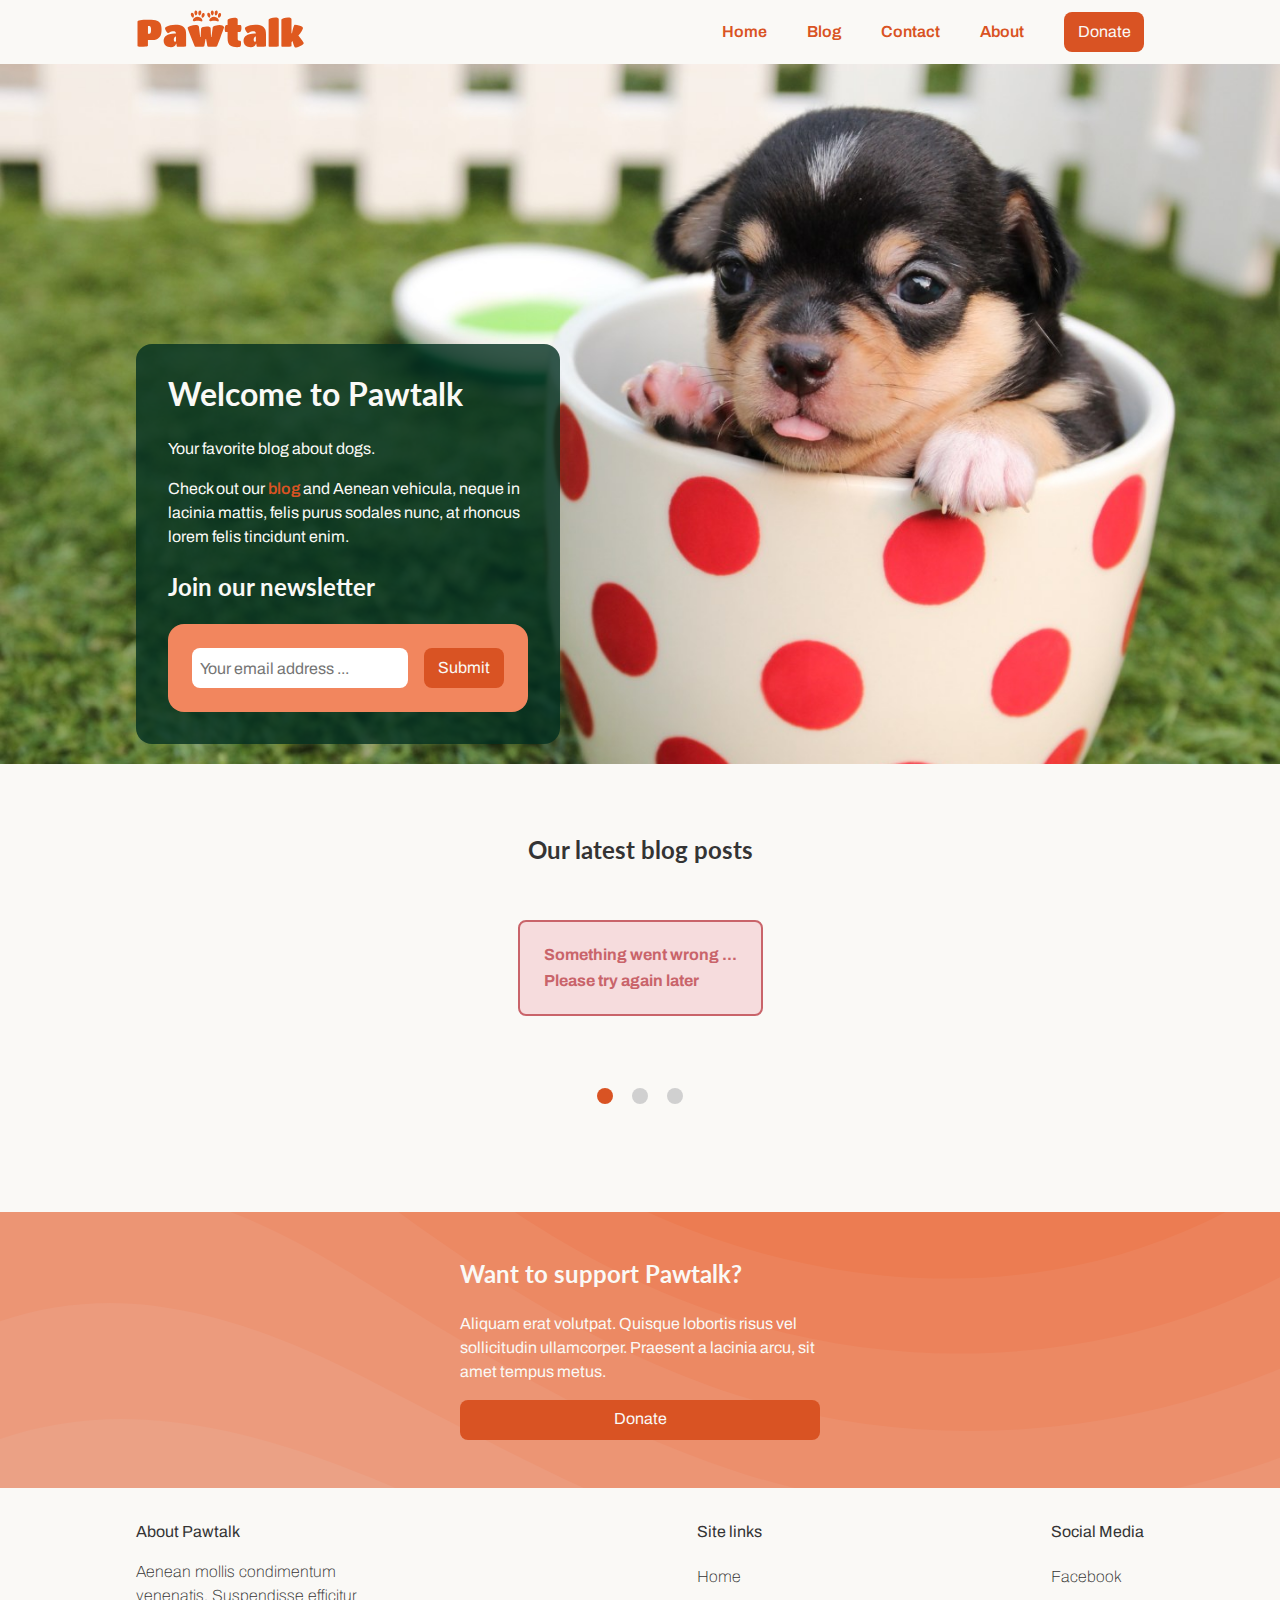
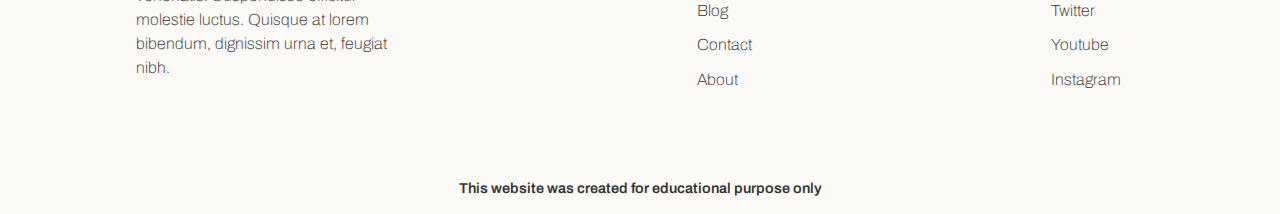
==== commit 67ad9b8b: "Changed/improved padding on inputs and set newsletter input to type email" ====
--- a/index.html
+++ b/index.html
@@ -71,7 +71,7 @@
         <div class="newsletter">
           <form>
             <label for="newsletter">
-              <input type="text" id="newsletter" placeholder="Your email address ...">
+              <input type="email" id="newsletter" placeholder="Your email address ...">
             </label>
             <input type="submit" value="Submit" class="button">
           </form>
--- a/css/styles.css
+++ b/css/styles.css
@@ -149,12 +149,11 @@
   border-radius: 0;
 }
 
-input[type=text], textarea {
+input[type=text], input[type=email], textarea {
   height: 40px;
-  padding-right: 40px;
+  padding: 0 40px 0 8px;
   border-radius: 8px;
   border: 1px solid #D0D0D0;
-  text-indent: 8px;
 }
 
 form label {
@@ -189,7 +188,7 @@
 }
 
 #newsletter {
-  padding: initial;
+  padding: 0 8px;
   border: none;
 }
 
@@ -461,10 +460,16 @@
   }
 
   .posts {
-    overflow: hidden;
+    overflow: auto;
     scroll-behavior: smooth;
     max-width: 800px;
     margin: 0 auto;
+    -ms-overflow-style: none;
+    scrollbar-width: none;
+  }
+
+  .posts::-webkit-scrollbar {
+    display: none;
   }
 
   .dots-container {
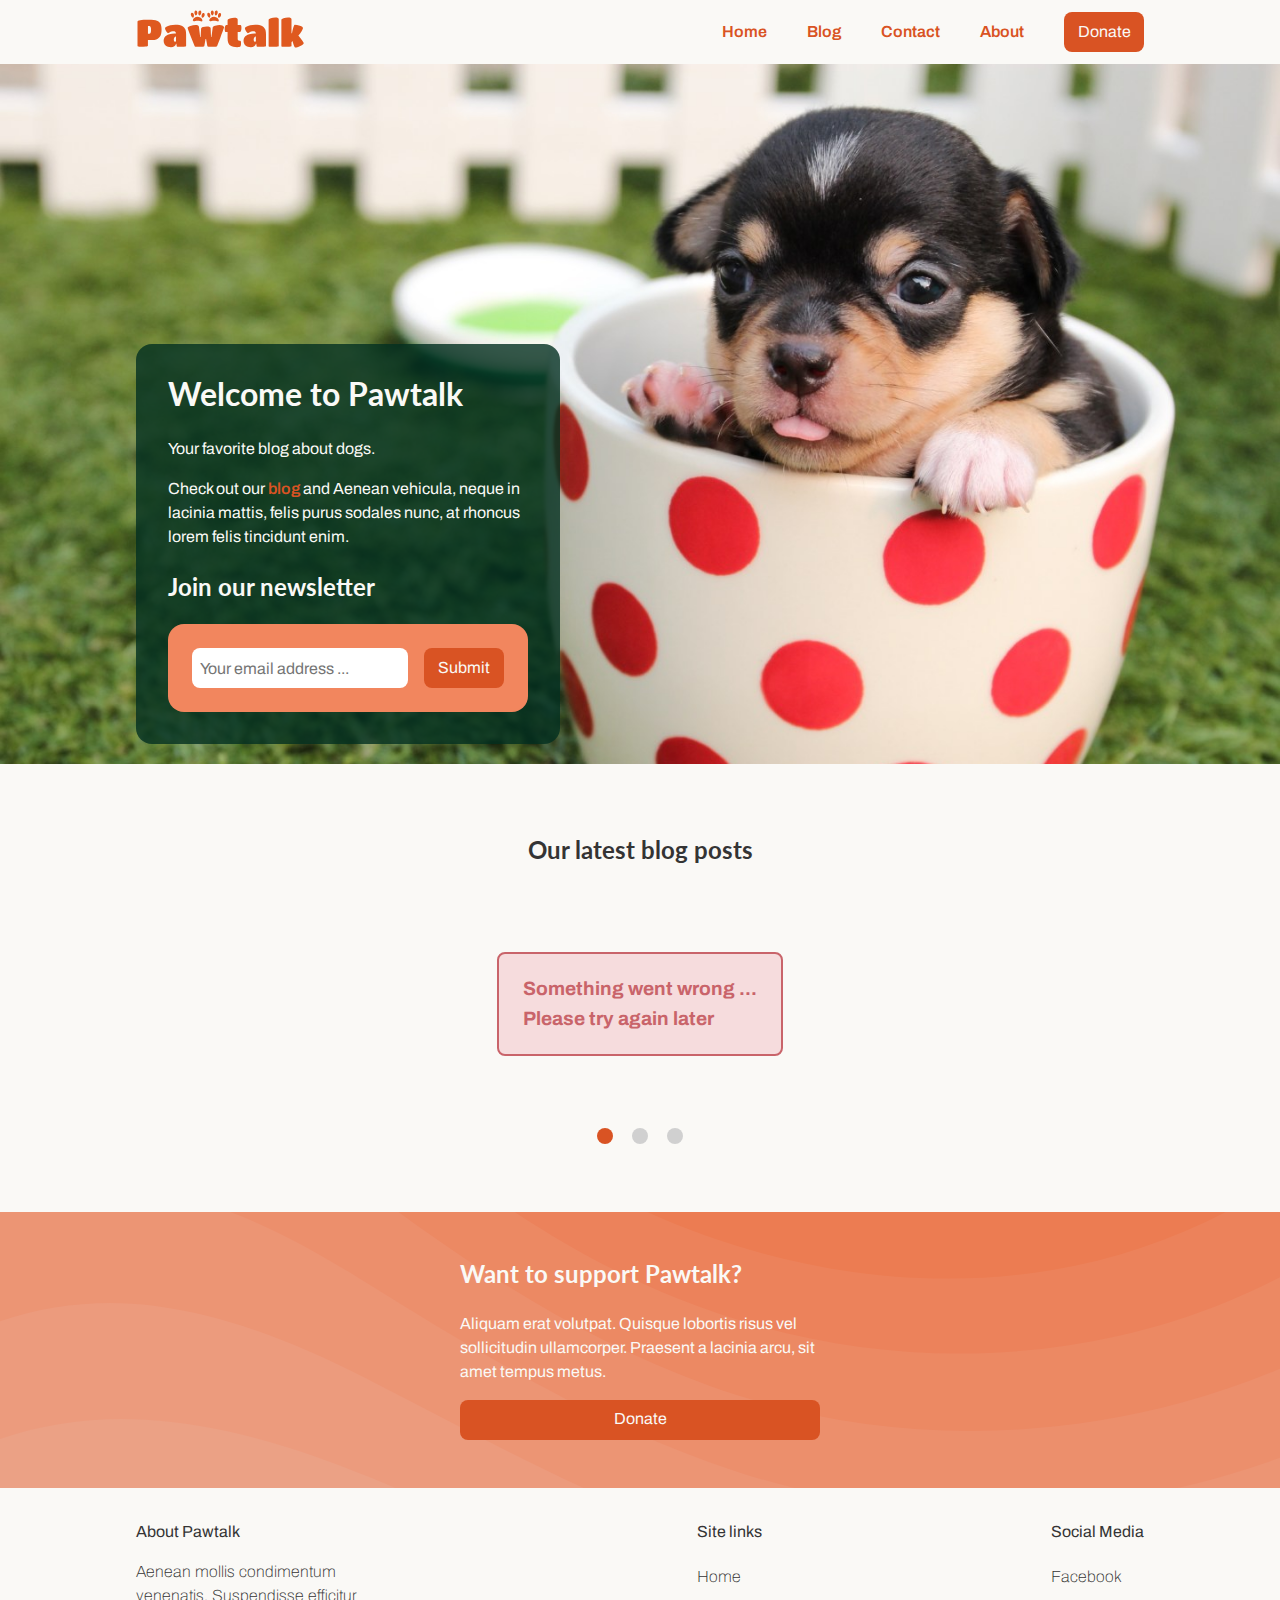
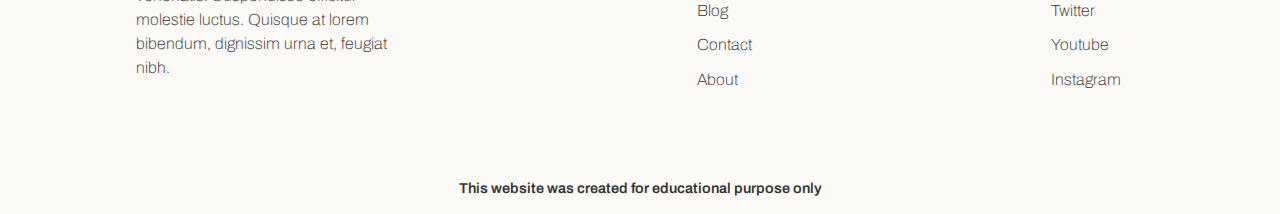
==== commit 11f35971: "Fixed html errors" ====
--- a/index.html
+++ b/index.html
@@ -16,9 +16,10 @@
       rel="stylesheet">
   <link rel="stylesheet" href="./css/normalize.css"/>
   <link rel="stylesheet" href="./css/styles.css"/>
-  <script src="./js/latestPosts.js" type="module" defer></script>
+  <script src="./js/latestPosts.js" type="module"></script>
   <script src="./js/script.js" defer></script>
   <title>Pawtalk | Home</title>
+  <link rel="icon" type="image/x-icon" href="./img/pawtalk-favicon.svg">
   <!-- Hotjar Tracking Code for https://project-exam-1-hreinn.netlify.app/ -->
   <script>
     (function (h, o, t, j, a, r) {
--- a/css/styles.css
+++ b/css/styles.css
@@ -79,6 +79,11 @@
   border-radius: 8px;
   color: var(--body-background-color);
   cursor: pointer;
+  transition: all .1s ease-in;
+}
+
+.button:hover {
+  transform: scale(0.965555);
 }
 
 .button-transparent {
@@ -329,9 +334,10 @@
 .message {
   width: 100%;
   padding: 24px;
-  margin-bottom: 32px;
+  margin: 32px auto 32px auto;
   border: 2px solid;
   border-radius: var(--gutter-sm-8);
+  font-size: 1.2rem;
 }
 
 .error-message {
@@ -510,6 +516,5 @@
 
   .message {
     width: fit-content;
-    margin: 0 auto 32px auto;
-  }
-}
+  }
+}
